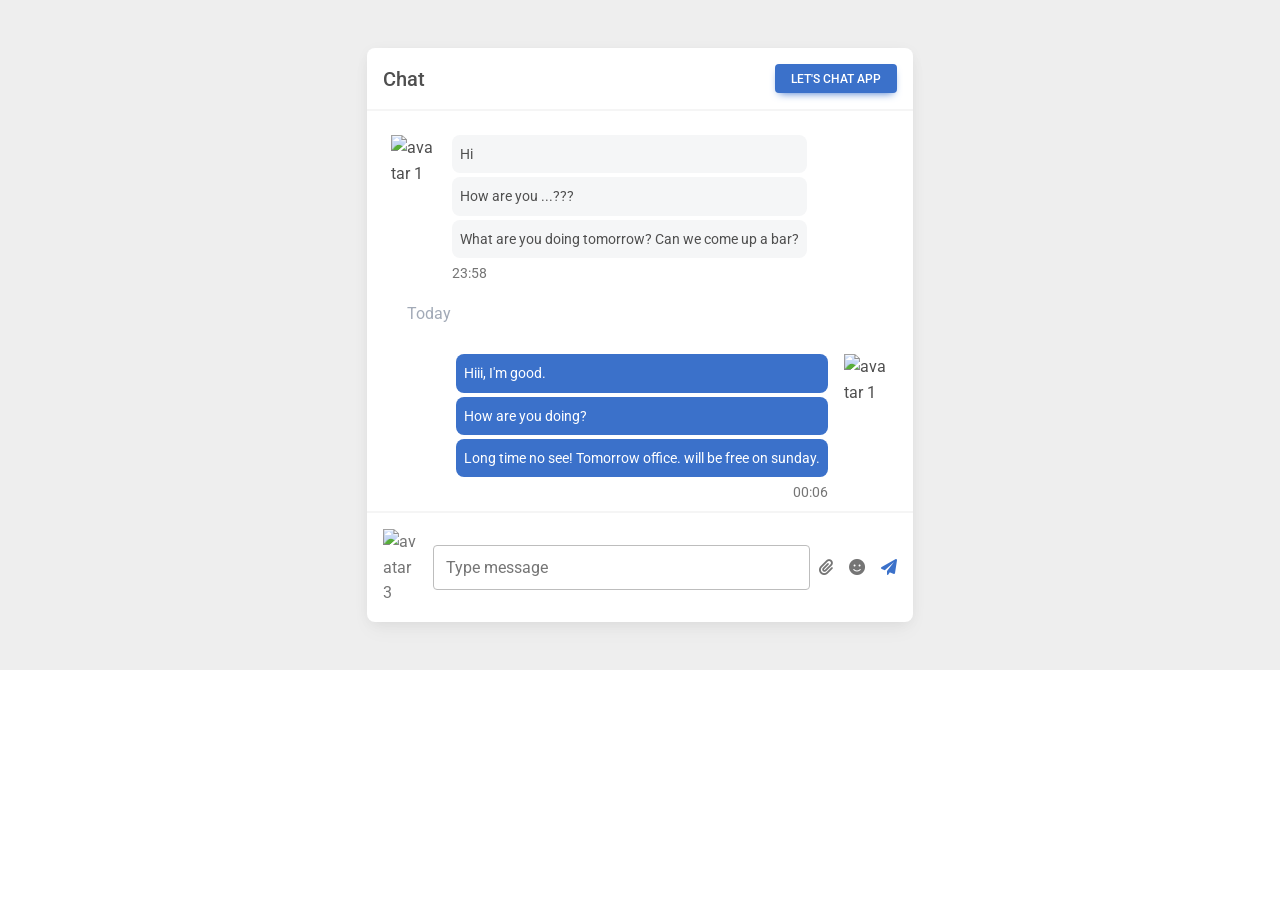
==== web/index.html @ 7503d3d7 "add web frontend" ====
<!DOCTYPE html>
<html lang="en">
  <head>
    <meta charset="UTF-8" />
    <meta name="viewport" content="width=device-width, initial-scale=1, shrink-to-fit=no" />
    <meta http-equiv="x-ua-compatible" content="ie=edge" />
    <title>Material Design for Bootstrap</title>
    <!-- MDB icon -->
    <link rel="icon" href="img/mdb-favicon.ico" type="image/x-icon" />
    <!-- Font Awesome -->
    <link
      rel="stylesheet"
      href="https://cdnjs.cloudflare.com/ajax/libs/font-awesome/6.0.0/css/all.min.css"
    />
    <!-- Google Fonts Roboto -->
    <link
      rel="stylesheet"
      href="https://fonts.googleapis.com/css2?family=Roboto:wght@300;400;500;700;900&display=swap"
    />
    <!-- MDB -->
    <link rel="stylesheet" href="css/mdb.min.css" />
    <link rel="stylesheet" href="css/anichat.css" />
    <!-- jquery -->
    <script src="https://code.jquery.com/jquery-3.6.3.js" integrity="sha256-nQLuAZGRRcILA+6dMBOvcRh5Pe310sBpanc6+QBmyVM=" crossorigin="anonymous"></script>
    <!-- MDB -->
    <script type="text/javascript" src="js/mdb.min.js"></script>
    <!-- Custom scripts -->
    <script type="text/javascript" src="js/anichat.js"></script>
    <!-- bootstrap 4 -->
    <!--
    <link href="https://cdn.jsdelivr.net/npm/bootstrap@5.3.0-alpha1/dist/css/bootstrap.min.css" rel="stylesheet" integrity="sha384-GLhlTQ8iRABdZLl6O3oVMWSktQOp6b7In1Zl3/Jr59b6EGGoI1aFkw7cmDA6j6gD" crossorigin="anonymous">
    <script src="https://cdn.jsdelivr.net/npm/bootstrap@5.3.0-alpha1/dist/js/bootstrap.bundle.min.js" integrity="sha384-w76AqPfDkMBDXo30jS1Sgez6pr3x5MlQ1ZAGC+nuZB+EYdgRZgiwxhTBTkF7CXvN" crossorigin="anonymous"></script>
    -->
  </head>
<section style="background-color: #eee;">
  <div class="container py-5">

    <div class="row d-flex justify-content-center">
      <div class="col-md-10 col-lg-8 col-xl-6">
        <!-- alert -->
        <div class="alert alert-warning mb-0 alert-dismissible alert-absolute fade show " id="alertExample" role="alert" data-mdb-color="warning" style="display:none; z-index:100;">
          <i class="fas fa-check me-2"></i>
          <a href="#" class="alert-link me-1">한글과 숫자</a>외에는 입력이 불가능합니다. 다시 입력해주세요.
          <button type="button" class="btn-close ms-2" data-mdb-dismiss="alert" aria-label="Close"></button>
        </div>

        <div class="card" id="chat2">
          <div class="card-header d-flex justify-content-between align-items-center p-3">
            <h5 class="mb-0">Chat</h5>
            <button type="button" class="btn btn-primary btn-sm" data-mdb-ripple-color="dark">Let's Chat
              App</button>
          </div>
          <div class="card-body" data-mdb-perfect-scrollbar="true" style="position: relative; height: 400px; overflow: auto;">

            <div class="d-flex flex-row justify-content-start">
              <img src="https://mdbcdn.b-cdn.net/img/Photos/new-templates/bootstrap-chat/ava3-bg.webp"
                alt="avatar 1" style="width: 45px; height: 100%;">
              <div>
                <p class="small p-2 ms-3 mb-1 rounded-3" style="background-color: #f5f6f7;">Hi</p>
                <p class="small p-2 ms-3 mb-1 rounded-3" style="background-color: #f5f6f7;">How are you ...???
                </p>
                <p class="small p-2 ms-3 mb-1 rounded-3" style="background-color: #f5f6f7;">What are you doing
                  tomorrow? Can we come up a bar?</p>
                <p class="small ms-3 mb-3 rounded-3 text-muted">23:58</p>
              </div>
            </div>

            <div class="divider d-flex align-items-center mb-4">
              <p class="text-center mx-3 mb-0" style="color: #a2aab7;">Today</p>
            </div>

            <div class="d-flex flex-row justify-content-end mb-4 pt-1">
              <div>
                <p class="small p-2 me-3 mb-1 text-white rounded-3 bg-primary">Hiii, I'm good.</p>
                <p class="small p-2 me-3 mb-1 text-white rounded-3 bg-primary">How are you doing?</p>
                <p class="small p-2 me-3 mb-1 text-white rounded-3 bg-primary">Long time no see! Tomorrow
                  office. will
                  be free on sunday.</p>
                <p class="small me-3 mb-3 rounded-3 text-muted d-flex justify-content-end">00:06</p>
              </div>
              <img src="https://mdbcdn.b-cdn.net/img/Photos/new-templates/bootstrap-chat/ava4-bg.webp"
                alt="avatar 1" style="width: 45px; height: 100%;">
            </div>

            <div class="d-flex flex-row justify-content-start mb-4">
              <img src="https://mdbcdn.b-cdn.net/img/Photos/new-templates/bootstrap-chat/ava3-bg.webp"
                alt="avatar 1" style="width: 45px; height: 100%;">
              <div>
                <p class="small p-2 ms-3 mb-1 rounded-3" style="background-color: #f5f6f7;">Okay</p>
                <p class="small p-2 ms-3 mb-1 rounded-3" style="background-color: #f5f6f7;">We will go on
                  Sunday?</p>
                <p class="small ms-3 mb-3 rounded-3 text-muted">00:07</p>
              </div>
            </div>

            <div class="d-flex flex-row justify-content-end mb-4">
              <div>
                <p class="small p-2 me-3 mb-1 text-white rounded-3 bg-primary">That's awesome!</p>
                <p class="small p-2 me-3 mb-1 text-white rounded-3 bg-primary">I will meet you Sandon Square
                  sharp at
                  10 AM</p>
                <p class="small p-2 me-3 mb-1 text-white rounded-3 bg-primary">Is that okay?</p>
                <p class="small me-3 mb-3 rounded-3 text-muted d-flex justify-content-end">00:09</p>
              </div>
              <img src="https://mdbcdn.b-cdn.net/img/Photos/new-templates/bootstrap-chat/ava4-bg.webp"
                alt="avatar 1" style="width: 45px; height: 100%;">
            </div>

            <div class="d-flex flex-row justify-content-start mb-4">
              <img src="https://mdbcdn.b-cdn.net/img/Photos/new-templates/bootstrap-chat/ava3-bg.webp"
                alt="avatar 1" style="width: 45px; height: 100%;">
              <div>
                <p class="small p-2 ms-3 mb-1 rounded-3" style="background-color: #f5f6f7;">Okay i will meet
                  you on
                  Sandon Square</p>
                <p class="small ms-3 mb-3 rounded-3 text-muted">00:11</p>
              </div>
            </div>

            <div class="d-flex flex-row justify-content-end mb-4">
              <div>
                <p class="small p-2 me-3 mb-1 text-white rounded-3 bg-primary">Do you have pictures of Matley
                  Marriage?</p>
                <p class="small me-3 mb-3 rounded-3 text-muted d-flex justify-content-end">00:11</p>
              </div>
              <img src="https://mdbcdn.b-cdn.net/img/Photos/new-templates/bootstrap-chat/ava4-bg.webp"
                alt="avatar 1" style="width: 45px; height: 100%;">
            </div>

            <div class="d-flex flex-row justify-content-start mb-4">
              <img src="https://mdbcdn.b-cdn.net/img/Photos/new-templates/bootstrap-chat/ava3-bg.webp"
                alt="avatar 1" style="width: 45px; height: 100%;">
              <div>
                <p class="small p-2 ms-3 mb-1 rounded-3" style="background-color: #f5f6f7;">Sorry I don't
                  have. i
                  changed my phone.</p>
                <p class="small ms-3 mb-3 rounded-3 text-muted">00:13</p>
              </div>
            </div>

            <div class="d-flex flex-row justify-content-end">
              <div>
                <p class="small p-2 me-3 mb-1 text-white rounded-3 bg-primary">Okay then see you on sunday!!
                </p>
                <p class="small me-3 mb-3 rounded-3 text-muted d-flex justify-content-end">00:15</p>
              </div>
              <img src="https://mdbcdn.b-cdn.net/img/Photos/new-templates/bootstrap-chat/ava4-bg.webp"
                alt="avatar 1" style="width: 45px; height: 100%;">
            </div>

            <div class="d-flex flex-row justify-content-end">
              <div>
                <p class="small p-2 me-3 mb-1 text-white rounded-3 bg-primary">Do you have pictures of Matley
                  Marriage?</p>
                <p class="small me-3 mb-3 rounded-3 text-muted d-flex justify-content-end">00:11</p>
              </div>
              <img src="https://mdbcdn.b-cdn.net/img/Photos/new-templates/bootstrap-chat/ava4-bg.webp"
                alt="avatar 1" style="width: 45px; height: 100%;">
            </div>


            <div class="d-flex flex-row justify-content-end">
              <div>
                <p class="small p-2 me-3 mb-1 text-white rounded-3 bg-primary">Do you have pictures of Matley
                  Marriage?</p>
                <p class="small me-3 mb-3 rounded-3 text-muted d-flex justify-content-end">00:11</p>
              </div>
              <img src="https://mdbcdn.b-cdn.net/img/Photos/new-templates/bootstrap-chat/ava4-bg.webp"
                alt="avatar 1" style="width: 45px; height: 100%;">
            </div>

          </div>
          <div class="card-footer text-muted d-flex justify-content-start align-items-center p-3">
            <img src="https://mdbcdn.b-cdn.net/img/Photos/new-templates/bootstrap-chat/ava3-bg.webp"
              alt="avatar 3" style="width: 40px; height: 100%;">
            <input type="text" class="form-control form-control-lg" id="exampleFormControlInput1" style="margin: 0px 5px 0px 10px;"
              placeholder="Type message" >
            <a class="ms-1 text-muted" href="#!"><i class="fas fa-paperclip"></i></a>
            <a class="ms-3 text-muted" href="#!"><i class="fas fa-smile"></i></a>
            <a class="ms-3" href="#!" id="btnSend"><i class="fas fa-paper-plane"></i></a>
          </div>
        </div>

      </div>
    </div>

  </div>
</section>
</html>
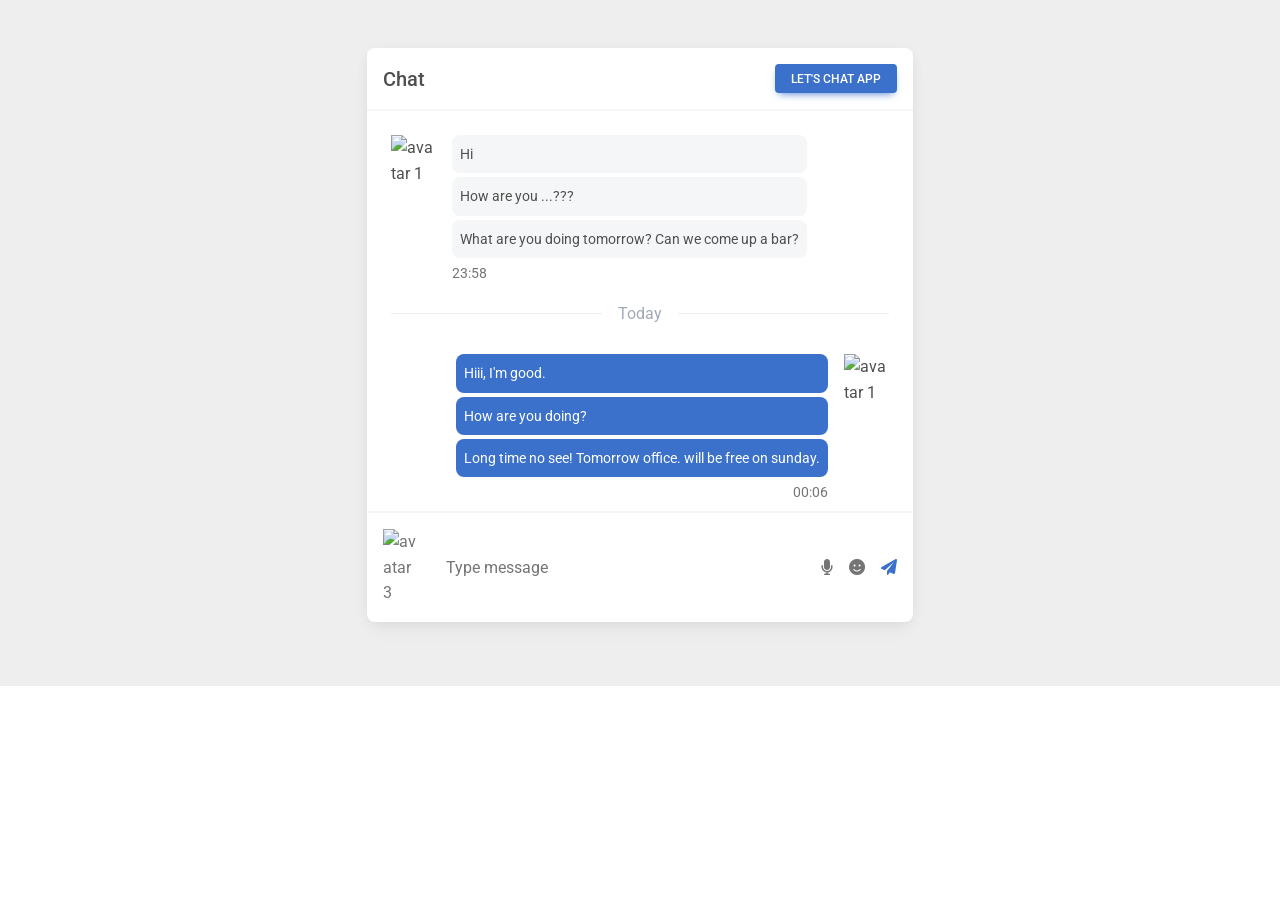
==== commit ffe5f36d: "add record chat and microphone blink" ====
--- a/web/index.html
+++ b/web/index.html
@@ -1,189 +1,203 @@
 <!DOCTYPE html>
 <html lang="en">
-  <head>
-    <meta charset="UTF-8" />
-    <meta name="viewport" content="width=device-width, initial-scale=1, shrink-to-fit=no" />
-    <meta http-equiv="x-ua-compatible" content="ie=edge" />
-    <title>Material Design for Bootstrap</title>
-    <!-- MDB icon -->
-    <link rel="icon" href="img/mdb-favicon.ico" type="image/x-icon" />
-    <!-- Font Awesome -->
-    <link
-      rel="stylesheet"
-      href="https://cdnjs.cloudflare.com/ajax/libs/font-awesome/6.0.0/css/all.min.css"
-    />
-    <!-- Google Fonts Roboto -->
-    <link
-      rel="stylesheet"
-      href="https://fonts.googleapis.com/css2?family=Roboto:wght@300;400;500;700;900&display=swap"
-    />
-    <!-- MDB -->
-    <link rel="stylesheet" href="css/mdb.min.css" />
-    <link rel="stylesheet" href="css/anichat.css" />
-    <!-- jquery -->
-    <script src="https://code.jquery.com/jquery-3.6.3.js" integrity="sha256-nQLuAZGRRcILA+6dMBOvcRh5Pe310sBpanc6+QBmyVM=" crossorigin="anonymous"></script>
-    <!-- MDB -->
-    <script type="text/javascript" src="js/mdb.min.js"></script>
-    <!-- Custom scripts -->
-    <script type="text/javascript" src="js/anichat.js"></script>
-    <!-- bootstrap 4 -->
-    <!--
+
+<head>
+  <meta charset="UTF-8" />
+  <meta name="viewport" content="width=device-width, initial-scale=1, shrink-to-fit=no" />
+  <meta http-equiv="x-ua-compatible" content="ie=edge" />
+  <title>Material Design for Bootstrap</title>
+  <!-- jquery -->
+  <script src="https://code.jquery.com/jquery-3.6.3.js" integrity="sha256-nQLuAZGRRcILA+6dMBOvcRh5Pe310sBpanc6+QBmyVM="
+    crossorigin="anonymous"></script>
+  <!-- MDB icon -->
+  <link rel="icon" href="img/mdb-favicon.ico" type="image/x-icon" />
+  <!-- Font Awesome -->
+  <link rel="stylesheet" href="https://cdnjs.cloudflare.com/ajax/libs/font-awesome/6.0.0/css/all.min.css" />
+  <!-- Google Fonts Roboto -->
+  <link rel="stylesheet" href="https://fonts.googleapis.com/css2?family=Roboto:wght@300;400;500;700;900&display=swap" />
+  <!-- MDB -->
+  <link rel="stylesheet" href="css/mdb.min.css" />
+  <link rel="stylesheet" href="css/anichat.css" />
+  
+  
+  <!-- bootstrap 4 -->
+  <!--
     <link href="https://cdn.jsdelivr.net/npm/bootstrap@5.3.0-alpha1/dist/css/bootstrap.min.css" rel="stylesheet" integrity="sha384-GLhlTQ8iRABdZLl6O3oVMWSktQOp6b7In1Zl3/Jr59b6EGGoI1aFkw7cmDA6j6gD" crossorigin="anonymous">
     <script src="https://cdn.jsdelivr.net/npm/bootstrap@5.3.0-alpha1/dist/js/bootstrap.bundle.min.js" integrity="sha384-w76AqPfDkMBDXo30jS1Sgez6pr3x5MlQ1ZAGC+nuZB+EYdgRZgiwxhTBTkF7CXvN" crossorigin="anonymous"></script>
     -->
-  </head>
-<section style="background-color: #eee;">
-  <div class="container py-5">
-
-    <div class="row d-flex justify-content-center">
-      <div class="col-md-10 col-lg-8 col-xl-6">
-        <!-- alert -->
-        <div class="alert alert-warning mb-0 alert-dismissible alert-absolute fade show " id="alertExample" role="alert" data-mdb-color="warning" style="display:none; z-index:100;">
-          <i class="fas fa-check me-2"></i>
-          <a href="#" class="alert-link me-1">한글과 숫자</a>외에는 입력이 불가능합니다. 다시 입력해주세요.
-          <button type="button" class="btn-close ms-2" data-mdb-dismiss="alert" aria-label="Close"></button>
+</head>
+
+<body>
+  <section style="background-color: #eee;">
+    <div class="container py-5">
+
+      <div class="row d-flex justify-content-center">
+        <div class="col-md-10 col-lg-8 col-xl-6">
+          <!-- alert -->
+          <div class="alert alert-warning mb-0 alert-dismissible alert-absolute fade show " id="alertExample"
+            role="alert" data-mdb-color="warning" style="display:none; z-index:100;">
+            <i class="fas fa-check me-2"></i>
+            <a href="#" class="alert-link me-1">한글과 숫자</a>외에는 입력이 불가능합니다. 다시 입력해주세요.
+            <button type="button" class="btn-close ms-2" data-mdb-dismiss="alert" aria-label="Close"></button>
+          </div>
+
+          <div class="card" id="chat2">
+            <div class="card-header d-flex justify-content-between align-items-center p-3">
+              <h5 class="mb-0">Chat</h5>
+              <button type="button" class="btn btn-primary btn-sm" data-mdb-ripple-color="dark">Let's Chat
+                App</button>
+            </div>
+            <div class="card-body" data-mdb-perfect-scrollbar="true"
+              style="position: relative; height: 400px; overflow: auto;">
+
+              <div class="d-flex flex-row justify-content-start">
+                <img src="https://mdbcdn.b-cdn.net/img/Photos/new-templates/bootstrap-chat/ava3-bg.webp" alt="avatar 1"
+                  style="width: 45px; height: 100%;">
+                <div>
+                  <p class="small p-2 ms-3 mb-1 rounded-3" style="background-color: #f5f6f7;">Hi</p>
+                  <p class="small p-2 ms-3 mb-1 rounded-3" style="background-color: #f5f6f7;">How are you ...???
+                  </p>
+                  <p class="small p-2 ms-3 mb-1 rounded-3" style="background-color: #f5f6f7;">What are you doing
+                    tomorrow? Can we come up a bar?</p>
+                  <p class="small ms-3 mb-3 rounded-3 text-muted">23:58</p>
+                </div>
+              </div>
+
+              <div class="divider d-flex align-items-center mb-4">
+                <p class="text-center mx-3 mb-0" style="color: #a2aab7;">Today</p>
+              </div>
+
+              <div class="d-flex flex-row justify-content-end mb-4 pt-1">
+                <div>
+                  <p class="small p-2 me-3 mb-1 text-white rounded-3 bg-primary">Hiii, I'm good.</p>
+                  <p class="small p-2 me-3 mb-1 text-white rounded-3 bg-primary">How are you doing?</p>
+                  <p class="small p-2 me-3 mb-1 text-white rounded-3 bg-primary">Long time no see! Tomorrow
+                    office. will
+                    be free on sunday.</p>
+                  <p class="small me-3 mb-3 rounded-3 text-muted d-flex justify-content-end">00:06</p>
+                </div>
+                <img src="https://mdbcdn.b-cdn.net/img/Photos/new-templates/bootstrap-chat/ava4-bg.webp" alt="avatar 1"
+                  style="width: 45px; height: 100%;">
+              </div>
+
+              <div class="d-flex flex-row justify-content-start mb-4">
+                <img src="https://mdbcdn.b-cdn.net/img/Photos/new-templates/bootstrap-chat/ava3-bg.webp" alt="avatar 1"
+                  style="width: 45px; height: 100%;">
+                <div>
+                  <p class="small p-2 ms-3 mb-1 rounded-3" style="background-color: #f5f6f7;">Okay</p>
+                  <p class="small p-2 ms-3 mb-1 rounded-3" style="background-color: #f5f6f7;">We will go on
+                    Sunday?</p>
+                  <p class="small ms-3 mb-3 rounded-3 text-muted">00:07</p>
+                </div>
+              </div>
+
+              <div class="d-flex flex-row justify-content-end mb-4">
+                <div>
+                  <p class="small p-2 me-3 mb-1 text-white rounded-3 bg-primary">That's awesome!</p>
+                  <p class="small p-2 me-3 mb-1 text-white rounded-3 bg-primary">I will meet you Sandon Square
+                    sharp at
+                    10 AM</p>
+                  <p class="small p-2 me-3 mb-1 text-white rounded-3 bg-primary">Is that okay?</p>
+                  <p class="small me-3 mb-3 rounded-3 text-muted d-flex justify-content-end">00:09</p>
+                </div>
+                <img src="https://mdbcdn.b-cdn.net/img/Photos/new-templates/bootstrap-chat/ava4-bg.webp" alt="avatar 1"
+                  style="width: 45px; height: 100%;">
+              </div>
+
+              <div class="d-flex flex-row justify-content-start mb-4">
+                <img src="https://mdbcdn.b-cdn.net/img/Photos/new-templates/bootstrap-chat/ava3-bg.webp" alt="avatar 1"
+                  style="width: 45px; height: 100%;">
+                <div>
+                  <p class="small p-2 ms-3 mb-1 rounded-3" style="background-color: #f5f6f7;">Okay i will meet
+                    you on
+                    Sandon Square</p>
+                  <p class="small ms-3 mb-3 rounded-3 text-muted">00:11</p>
+                </div>
+              </div>
+
+              <div class="d-flex flex-row justify-content-end mb-4">
+                <div>
+                  <p class="small p-2 me-3 mb-1 text-white rounded-3 bg-primary">Do you have pictures of Matley
+                    Marriage?</p>
+                  <p class="small me-3 mb-3 rounded-3 text-muted d-flex justify-content-end">00:11</p>
+                </div>
+                <img src="https://mdbcdn.b-cdn.net/img/Photos/new-templates/bootstrap-chat/ava4-bg.webp" alt="avatar 1"
+                  style="width: 45px; height: 100%;">
+              </div>
+
+              <div class="d-flex flex-row justify-content-start mb-4">
+                <img src="https://mdbcdn.b-cdn.net/img/Photos/new-templates/bootstrap-chat/ava3-bg.webp" alt="avatar 1"
+                  style="width: 45px; height: 100%;">
+                <div>
+                  <p class="small p-2 ms-3 mb-1 rounded-3" style="background-color: #f5f6f7;">Sorry I don't
+                    have. i
+                    changed my phone.</p>
+                  <p class="small ms-3 mb-3 rounded-3 text-muted">00:13</p>
+                </div>
+              </div>
+
+              <div class="d-flex flex-row justify-content-end">
+
+                <div>
+                  <p class="small p-2 me-3 mb-1 text-white rounded-3 bg-primary">Okay then see you on sunday!!
+                  </p>
+                  <p class="small me-3 mb-3 rounded-3 text-muted d-flex justify-content-end">00:15</p>
+                </div>
+                <img src="https://mdbcdn.b-cdn.net/img/Photos/new-templates/bootstrap-chat/ava4-bg.webp" alt="avatar 1"
+                  style="width: 45px; height: 100%;">
+              </div>
+
+              <div class="d-flex flex-row justify-content-end">
+                <div>
+                  <p class="small p-2 me-3 mb-1 text-white rounded-3 bg-primary">Do you have pictures of Matley
+                    Marriage?</p>
+                  <p class="small me-3 mb-3 rounded-3 text-muted d-flex justify-content-end">00:11</p>
+                </div>
+                <img src="https://mdbcdn.b-cdn.net/img/Photos/new-templates/bootstrap-chat/ava4-bg.webp" alt="avatar 1"
+                  style="width: 45px; height: 100%;">
+              </div>
+
+
+              <div class="d-flex flex-row justify-content-end" >
+                  
+                <div>
+                  <p class="small p-2 me-3 mb-1 text-white rounded-3 bg-primary">Do you have pictures of Matley
+                    Marriage?</p>
+                  <p class="small me-3 mb-3 rounded-3 text-muted d-flex justify-content-end">00:11</p>
+                </div>
+              
+                <img src="https://mdbcdn.b-cdn.net/img/Photos/new-templates/bootstrap-chat/ava4-bg.webp" alt="avatar 1"
+                  style="width: 45px; height: 100%;">
+              </div>
+              
+            </div>
+            <div class="card-footer text-muted d-flex justify-content-start align-items-center p-3">
+              <img src="https://mdbcdn.b-cdn.net/img/Photos/new-templates/bootstrap-chat/ava3-bg.webp" alt="avatar 3"
+                style="width: 40px; height: 100%;">
+              <input type="text" class="form-control form-control-lg" id="exampleFormControlInput1"
+                style="margin: 0px 5px 0px 10px;" placeholder="Type message">
+
+
+              <a class="ms-1 text-muted" href="#!" id="recordButton"><i class="fas fa-microphone"></i></a>
+              <a class="ms-3 text-muted" href="#!" id="stopButton" disabled><i class="fas fa-smile"></i></a>
+              <a class="ms-3" href="#!" id="btnSend"><i class="fas fa-paper-plane"></i></a>
+            </div>
+          </div>
+         
+    <ol id="recordingsList"></ol>
+    <!-- inserting these scripts at the end to be able to use all the elements in the DOM --> 
+    <script src="https://cdn.rawgit.com/mattdiamond/Recorderjs/08e7abd9/dist/recorder.js"></script>
+    <!-- <script src="js/app.js"></script> -->
         </div>
-
-        <div class="card" id="chat2">
-          <div class="card-header d-flex justify-content-between align-items-center p-3">
-            <h5 class="mb-0">Chat</h5>
-            <button type="button" class="btn btn-primary btn-sm" data-mdb-ripple-color="dark">Let's Chat
-              App</button>
-          </div>
-          <div class="card-body" data-mdb-perfect-scrollbar="true" style="position: relative; height: 400px; overflow: auto;">
-
-            <div class="d-flex flex-row justify-content-start">
-              <img src="https://mdbcdn.b-cdn.net/img/Photos/new-templates/bootstrap-chat/ava3-bg.webp"
-                alt="avatar 1" style="width: 45px; height: 100%;">
-              <div>
-                <p class="small p-2 ms-3 mb-1 rounded-3" style="background-color: #f5f6f7;">Hi</p>
-                <p class="small p-2 ms-3 mb-1 rounded-3" style="background-color: #f5f6f7;">How are you ...???
-                </p>
-                <p class="small p-2 ms-3 mb-1 rounded-3" style="background-color: #f5f6f7;">What are you doing
-                  tomorrow? Can we come up a bar?</p>
-                <p class="small ms-3 mb-3 rounded-3 text-muted">23:58</p>
-              </div>
-            </div>
-
-            <div class="divider d-flex align-items-center mb-4">
-              <p class="text-center mx-3 mb-0" style="color: #a2aab7;">Today</p>
-            </div>
-
-            <div class="d-flex flex-row justify-content-end mb-4 pt-1">
-              <div>
-                <p class="small p-2 me-3 mb-1 text-white rounded-3 bg-primary">Hiii, I'm good.</p>
-                <p class="small p-2 me-3 mb-1 text-white rounded-3 bg-primary">How are you doing?</p>
-                <p class="small p-2 me-3 mb-1 text-white rounded-3 bg-primary">Long time no see! Tomorrow
-                  office. will
-                  be free on sunday.</p>
-                <p class="small me-3 mb-3 rounded-3 text-muted d-flex justify-content-end">00:06</p>
-              </div>
-              <img src="https://mdbcdn.b-cdn.net/img/Photos/new-templates/bootstrap-chat/ava4-bg.webp"
-                alt="avatar 1" style="width: 45px; height: 100%;">
-            </div>
-
-            <div class="d-flex flex-row justify-content-start mb-4">
-              <img src="https://mdbcdn.b-cdn.net/img/Photos/new-templates/bootstrap-chat/ava3-bg.webp"
-                alt="avatar 1" style="width: 45px; height: 100%;">
-              <div>
-                <p class="small p-2 ms-3 mb-1 rounded-3" style="background-color: #f5f6f7;">Okay</p>
-                <p class="small p-2 ms-3 mb-1 rounded-3" style="background-color: #f5f6f7;">We will go on
-                  Sunday?</p>
-                <p class="small ms-3 mb-3 rounded-3 text-muted">00:07</p>
-              </div>
-            </div>
-
-            <div class="d-flex flex-row justify-content-end mb-4">
-              <div>
-                <p class="small p-2 me-3 mb-1 text-white rounded-3 bg-primary">That's awesome!</p>
-                <p class="small p-2 me-3 mb-1 text-white rounded-3 bg-primary">I will meet you Sandon Square
-                  sharp at
-                  10 AM</p>
-                <p class="small p-2 me-3 mb-1 text-white rounded-3 bg-primary">Is that okay?</p>
-                <p class="small me-3 mb-3 rounded-3 text-muted d-flex justify-content-end">00:09</p>
-              </div>
-              <img src="https://mdbcdn.b-cdn.net/img/Photos/new-templates/bootstrap-chat/ava4-bg.webp"
-                alt="avatar 1" style="width: 45px; height: 100%;">
-            </div>
-
-            <div class="d-flex flex-row justify-content-start mb-4">
-              <img src="https://mdbcdn.b-cdn.net/img/Photos/new-templates/bootstrap-chat/ava3-bg.webp"
-                alt="avatar 1" style="width: 45px; height: 100%;">
-              <div>
-                <p class="small p-2 ms-3 mb-1 rounded-3" style="background-color: #f5f6f7;">Okay i will meet
-                  you on
-                  Sandon Square</p>
-                <p class="small ms-3 mb-3 rounded-3 text-muted">00:11</p>
-              </div>
-            </div>
-
-            <div class="d-flex flex-row justify-content-end mb-4">
-              <div>
-                <p class="small p-2 me-3 mb-1 text-white rounded-3 bg-primary">Do you have pictures of Matley
-                  Marriage?</p>
-                <p class="small me-3 mb-3 rounded-3 text-muted d-flex justify-content-end">00:11</p>
-              </div>
-              <img src="https://mdbcdn.b-cdn.net/img/Photos/new-templates/bootstrap-chat/ava4-bg.webp"
-                alt="avatar 1" style="width: 45px; height: 100%;">
-            </div>
-
-            <div class="d-flex flex-row justify-content-start mb-4">
-              <img src="https://mdbcdn.b-cdn.net/img/Photos/new-templates/bootstrap-chat/ava3-bg.webp"
-                alt="avatar 1" style="width: 45px; height: 100%;">
-              <div>
-                <p class="small p-2 ms-3 mb-1 rounded-3" style="background-color: #f5f6f7;">Sorry I don't
-                  have. i
-                  changed my phone.</p>
-                <p class="small ms-3 mb-3 rounded-3 text-muted">00:13</p>
-              </div>
-            </div>
-
-            <div class="d-flex flex-row justify-content-end">
-              <div>
-                <p class="small p-2 me-3 mb-1 text-white rounded-3 bg-primary">Okay then see you on sunday!!
-                </p>
-                <p class="small me-3 mb-3 rounded-3 text-muted d-flex justify-content-end">00:15</p>
-              </div>
-              <img src="https://mdbcdn.b-cdn.net/img/Photos/new-templates/bootstrap-chat/ava4-bg.webp"
-                alt="avatar 1" style="width: 45px; height: 100%;">
-            </div>
-
-            <div class="d-flex flex-row justify-content-end">
-              <div>
-                <p class="small p-2 me-3 mb-1 text-white rounded-3 bg-primary">Do you have pictures of Matley
-                  Marriage?</p>
-                <p class="small me-3 mb-3 rounded-3 text-muted d-flex justify-content-end">00:11</p>
-              </div>
-              <img src="https://mdbcdn.b-cdn.net/img/Photos/new-templates/bootstrap-chat/ava4-bg.webp"
-                alt="avatar 1" style="width: 45px; height: 100%;">
-            </div>
-
-
-            <div class="d-flex flex-row justify-content-end">
-              <div>
-                <p class="small p-2 me-3 mb-1 text-white rounded-3 bg-primary">Do you have pictures of Matley
-                  Marriage?</p>
-                <p class="small me-3 mb-3 rounded-3 text-muted d-flex justify-content-end">00:11</p>
-              </div>
-              <img src="https://mdbcdn.b-cdn.net/img/Photos/new-templates/bootstrap-chat/ava4-bg.webp"
-                alt="avatar 1" style="width: 45px; height: 100%;">
-            </div>
-
-          </div>
-          <div class="card-footer text-muted d-flex justify-content-start align-items-center p-3">
-            <img src="https://mdbcdn.b-cdn.net/img/Photos/new-templates/bootstrap-chat/ava3-bg.webp"
-              alt="avatar 3" style="width: 40px; height: 100%;">
-            <input type="text" class="form-control form-control-lg" id="exampleFormControlInput1" style="margin: 0px 5px 0px 10px;"
-              placeholder="Type message" >
-            <a class="ms-1 text-muted" href="#!"><i class="fas fa-paperclip"></i></a>
-            <a class="ms-3 text-muted" href="#!"><i class="fas fa-smile"></i></a>
-            <a class="ms-3" href="#!" id="btnSend"><i class="fas fa-paper-plane"></i></a>
-          </div>
-        </div>
-
       </div>
+
     </div>
-
-  </div>
-</section>
+  </section>
+  <input type="hidden" id="recordFlag" value="0">
+  <!-- MDB -->
+  <script type="text/javascript" src="js/mdb.min.js"></script>
+  <!-- Custom scripts -->
+  <script type="text/javascript" src="js/anichat.js"></script>
+</body>
+
 </html>
--- a/web/css/anichat.css
+++ b/web/css/anichat.css
@@ -0,0 +1,29 @@
+#chat2 .form-control {
+border-color: transparent;
+}
+
+#chat2 .form-control:focus {
+border-color: transparent;
+box-shadow: inset 0px 0px 0px 1px transparent;
+}
+
+.divider:after,
+.divider:before {
+content: "";
+flex: 1;
+height: 1px;
+background: #eee;
+}
+
+.Blink {
+    animation: blinker 0.7s cubic-bezier(.5, 0, 1, 1) infinite alternate;  
+}
+
+@keyframes blinker {  
+  from { opacity: 1; }
+  to { opacity: 0; }
+}
+
+.red {
+    color: red;
+}
